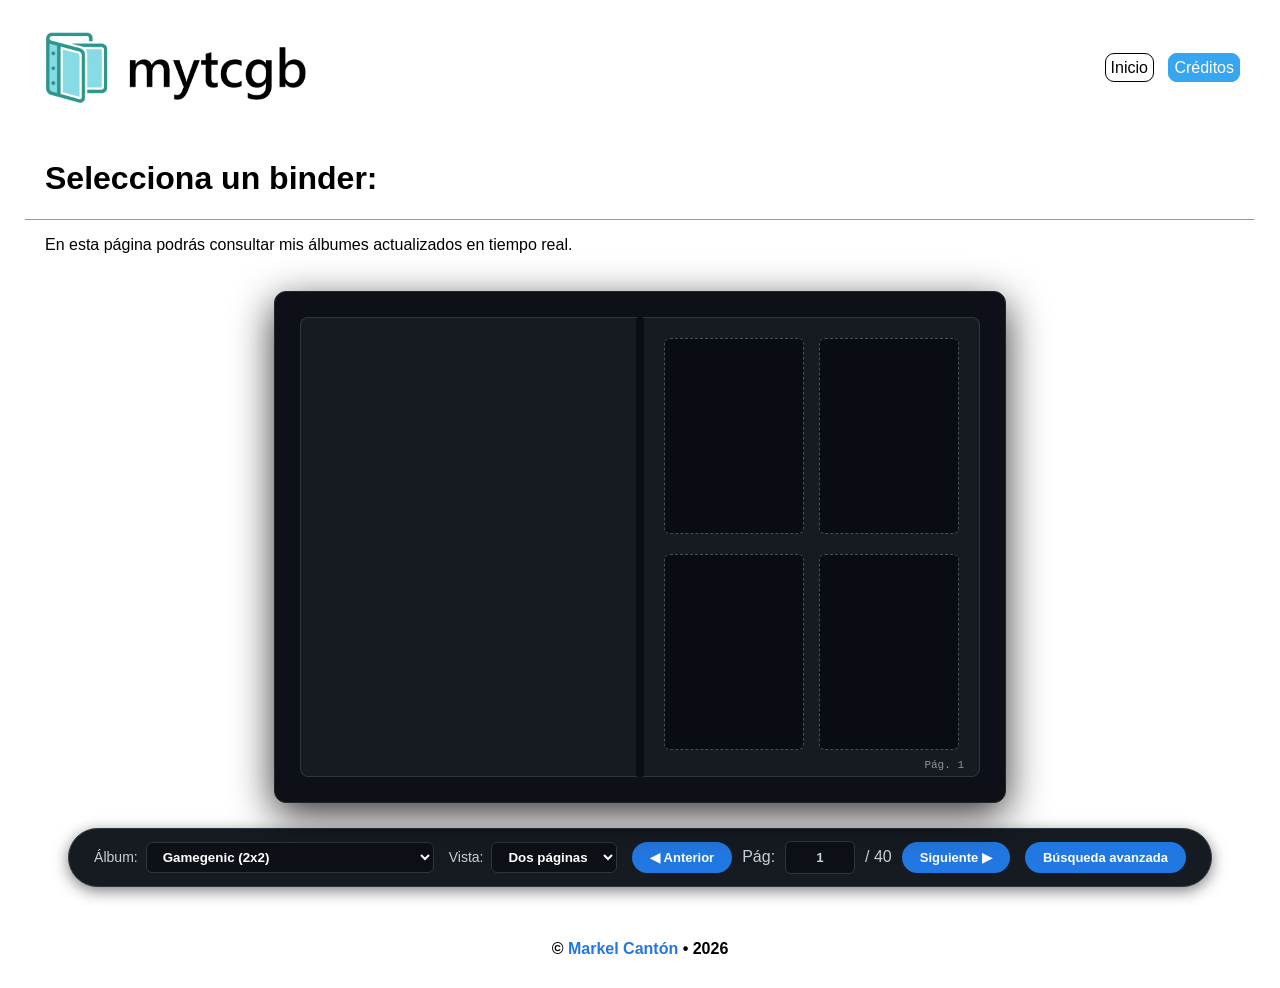
==== index.html @ efdfe93f "Updated project version to v2.4 via Git" ====
<!DOCTYPE html>
<html lang="es">
<head>
    <meta charset="UTF-8">
    <meta name="viewport" content="width=device-width, initial-scale=1.0">
    <title>mytcgb</title>
    <link rel="icon" type="image/png" href="img/logo/icon.png">
    <link rel="stylesheet" href="css/style.css">
    <link rel="stylesheet" href="css/binders.css">
    <link rel="stylesheet" href="css/wishlist.css">
</head>
<body>
    <header>
        <img src="img/logo/exp.png" alt="Logotipo de myptcgb">
        <nav class="nav-buttons">
            <a href="" class="active">Inicio</a>
            <a href="about">Créditos</a>
        </nav>
    </header>
    <main>
        <h1>Selecciona un binder:</h1>
        <hr size="1">
        <p>
            En esta página podrás consultar mis álbumes actualizados en tiempo real.
        </p>
        <div id="binders-container">
            <div id="binder-book" class="binder-book"></div>

            <div class="binder-controls">
                <div class="album-select-container">
                    <span>Álbum:</span>
                    <select id="album-select">
                        <option value="json/gamegenic2x2.json" data-grid="2x2" data-id="gamegenic">Gamegenic (2x2)</option>
                        <option value="json/ultrapro-megagengar-2x2.json" data-grid="2x2" data-id="megagengar">UltraPRO Mega-Gengar (2x2 + Jumbo)</option>
                        <option value="json/ultrapro-tinkaton-3x3.json" data-grid="3x3" data-id="tinkaton">UltraPRO Tinkaton (3x3)</option>
                        <option value="json/holo3x3.json" data-grid="3x3" data-id="holo">Álbum Holo (3x3)</option>
                        <option value="json/ultrapro-megportf-1x1.json" data-grid="2x2" data-id="portfmeg">Portfolio Megaevolución (1x1)</option>
                        <option value="json/escanirr.json" data-grid="3x3" data-id="escanirr" hidden>Escanirr (3x3)</option>
                        <option value="json/wishlist.json" data-grid="3x3" data-id="wishlist">Wishlist</option>
                    </select>
                </div>

                <div class="view-mode-container" id="view-mode-container">
                    <span>Vista:</span>
                    <select id="view-mode-select">
                        <option value="double" selected>Dos páginas</option>
                        <option value="single">Una página</option>
                    </select>
                </div>

                <div class="nav-buttons-container">
                    <button id="prev-btn" class="nav-btn">◀ Anterior</button>
                    <div class="page-select-container">
                        <span>Pág:</span>
                        <input type="text" id="page-input" autocomplete="off" value="1">
                        <span id="total-pages-label">/ 1</span>
                    </div>
                    <button id="next-btn" class="nav-btn">Siguiente ▶</button>
                </div>

                <button id="open-search-modal-btn" class="nav-btn">Búsqueda avanzada</button>
            </div>
        </div>
    </main>
    <footer>
        <b>&copy; <a target="_blank" href="https://github.com/markelcanton/" title="https://github.com/markelcanton/">Markel Cantón</a> &#8226; 2026</b>
    </footer>

    <div id="card-modal" class="modal-overlay" style="display: none;">
        <div class="modal-content">
            <span class="close-btn">&times;</span>
            <div id="modal-body" class="modal-grid"></div>
        </div>
    </div>

    <div id="search-modal" class="modal-overlay" style="display: none;">
        <div class="editor-modal-content">
            <div class="editor-modal-header">
                <h2>Búsqueda avanzada:</h2>
                <span id="close-search-modal" class="close-btn-editor">&times;</span>
            </div>
            
            <div class="editor-modal-body">
                <div class="editor-section">
                    <div class="form-group">
                        <label>Nombre de carta / Pokémon:</label>
                        <input type="text" id="search-query" class="editor-input" autocomplete="off" placeholder="Riolu">
                    </div>
                </div>

                <div class="editor-section">
                    <div class="form-row">
                        <div class="form-group">
                            <label>Expansión:</label>
                            <select id="filter-expansion-select" class="editor-input">
                                <option value="" disabled selected>Añadir expansión...</option>
                            </select>
                            <div id="expansion-tags" class="tags-container"></div>
                        </div>
                        <div class="form-group">
                            <label>Código de carta:</label>
                            <input type="text" id="filter-code" class="editor-input" autocomplete="off" placeholder="MEG001">
                        </div>
                    </div>

                    <div class="checkbox-row">
                        <label class="editor-checkbox"><input type="checkbox" id="filter-notrade"> No Trade</label>
                        <label class="editor-checkbox"><input type="checkbox" id="filter-reserved"> Reservada</label>
                        <label class="editor-checkbox"><input type="checkbox" id="filter-sold"> Vendida</label>
                        <label class="editor-checkbox"><input type="checkbox" id="filter-traded"> Traded</label>
                        <label class="editor-checkbox"><input type="checkbox" id="filter-unavailable"> No Disponible</label>
                    </div>
                </div>

                <div class="editor-section-title">Tipo de carta:</div>
                <div class="editor-section">
                    <div class="form-row">
                        <div class="form-group">
                            <label>Idioma:</label>
                            <select id="filter-language-select" class="editor-input">
                                <option value="" disabled selected>Añadir idioma...</option>
                            </select>
                            <div id="language-tags" class="tags-container"></div>
                        </div>
                        <div class="form-group">
                            <label>Regulación:</label>
                            <input type="text" id="filter-format" class="editor-input" placeholder="H, I, J...">
                        </div>
                    </div>

                    <div class="form-row">
                        <div class="form-group">
                            <label>Estado:</label>
                            <select id="filter-condition-select" class="editor-input">
                                <option value="" disabled selected>Añadir estado...</option>
                            </select>
                            <div id="condition-tags" class="tags-container"></div>
                        </div>
                        <div class="form-group">
                            <label>Precio máximo (€):</label>
                            <input type="number" id="filter-price" step="0.01" autocomplete="off" class="editor-input" placeholder="0,02€">
                        </div>
                        <div class="form-group">
                            <label>Stock mínimo:</label>
                            <input type="number" id="filter-stock" min="1" autocomplete="off" class="editor-input" placeholder="1">
                        </div>
                    </div>

                    <div class="form-group">
                        <label>Tipo y rareza:</label>
                        <div class="checkbox-grid">
                            <label class="editor-checkbox"><input type="checkbox" class="filter-type" value="Common"> Common</label>
                            <label class="editor-checkbox"><input type="checkbox" class="filter-type" value="Uncommon"> Uncommon</label>
                            <label class="editor-checkbox"><input type="checkbox" class="filter-type" value="Rare"> Rare</label>
                            <label class="editor-checkbox"><input type="checkbox" class="filter-type" value="Double Rare"> Double Rare</label>
                            <label class="editor-checkbox"><input type="checkbox" class="filter-type" value="Ultra Rare"> Ultra Rare</label>
                            <label class="editor-checkbox"><input type="checkbox" class="filter-type" value="IR"> IR</label>
                            <label class="editor-checkbox"><input type="checkbox" class="filter-type" value="SIR"> SIR</label>
                            <label class="editor-checkbox"><input type="checkbox" class="filter-type" value="Hyper Mega Rare"> Hyper Mega Rare</label>
                            <label class="editor-checkbox"><input type="checkbox" class="filter-type" value="Promo"> Promo</label>
                            <label class="editor-checkbox"><input type="checkbox" class="filter-type" value="ACE SPEC"> ACE SPEC</label>
                        </div>
                        <div class="checkbox-grid inline-line" style="margin-top: 8px;">
                            <label class="editor-checkbox"><input type="checkbox" class="filter-type" value="Foil"> Foil</label>
                            <label class="editor-checkbox"><input type="checkbox" class="filter-type" value="Play! Stamp"> Play! Stamp</label>
                        </div>
                    </div>
                </div>
            </div>

            <div class="editor-modal-footer">
                <button id="reset-filters-btn" class="btn-editor-danger">Restablecer filtros</button>
                <button id="apply-filters-btn" class="btn-editor-primary">Buscar</button>
            </div>
        </div>
    </div>

    <div id="results-modal" class="modal-overlay" style="display: none;">
        <div class="editor-modal-content">
            <div class="editor-modal-header">
                <h2>Resultados de la búsqueda:</h2>
                <span id="close-results-modal" class="close-btn-editor">&times;</span>
            </div>
            <div class="editor-modal-body">
                <div id="search-results-grid" class="search-results-grid"></div>
            </div>
            <div class="editor-modal-footer">
                <button id="back-to-search-btn" class="btn-editor-primary">Volver a buscar</button>
            </div>
        </div>
    </div>
</body>
<script src="js/loadfade.js"></script>
<script src="js/binders.js"></script>
</html>
---- css/style.css ----
html {
    background-image: url('https://static0.srcdn.com/wordpress/wp-content/uploads/2025/07/pokemon-riolu-smiles.jpg');
    background-size: cover;
    background-position: center;
    background-repeat: no-repeat;
    background-attachment: fixed;
    padding: 0;
}

body {
    font-family: Arial, Helvetica, sans-serif;
    display: grid;
    grid-template-rows: auto 1fr auto;
    min-height: calc(100vh - 40px);
    margin: 0;
    gap: 18px;
    box-sizing: border-box;
    padding: 20px;
}

header {
    background-color: white;
    padding: 0;
    padding-left: 10px;
    padding-right: 10px;
    display: flex;
    align-items: center;
    border-radius: 15px;
}

header > img {
    width: 300px;
}

header > nav.nav-buttons {
    margin-left: auto;
}

nav.nav-buttons a {
    margin-right: 10px;
    padding: 5px 12px;
}

nav.nav-buttons a:not(:last-child) {
    margin-right: 10px;
}

header > nav.nav-buttons > a {
    padding: 5px;
    background-color: #37a5f0;
    text-decoration: none;
    color: white;
    border-radius: 9px;

    border-style: solid;
    border-width: 1px;
    border-color: #37a5f0;
    transition: 0.25s;
}

header > nav.nav-buttons > a.active {
    background-color: white;
    color: black;

    border-style: solid;
    border-width: 1px;
    border-color: black;
}

header > nav.nav-buttons > a:hover {
    background-color: black;
    color: white;

    border-style: solid;
    border-width: 1px;
    border-color: black;
    transition: 0.15s ease-in-out;
}

main {
    flex-wrap: wrap;
    flex: 1;
    background-color: rgb(255, 255, 255, 0.75);
    padding: 5px;
    border-radius: 15px;
}

main > * {
    padding-left: 20px;
    padding-right: 20px;
}

footer {
    background-color: white;
    padding: 10px;
    padding-left: 10px;
    padding-right: 10px;
    display: flex;
    flex-direction: column;
    align-items: center;
    border-radius: 15px;
}

main a {
    color: #2278e2;
    text-decoration: none;
    transition: 0.15s ease-in-out;
}

footer a {
    color: #2278e2;
    text-decoration: none;
    transition: 0.15s ease-in-out;
}

footer a:hover {
    color: #1661bc;
    transition: 0.15s ease-in-out;
}

main a:hover {
    color: #1661bc;
    transition: 0.15s ease-in-out;
}

main li {
    margin-bottom: 3px;
}

main p {
    margin-bottom: 17px;
}

@keyframes fadeIn {
    from {
        opacity: 0;
        transform: translateY(10px);
    }
    to {
        opacity: 1;
        transform: translateY(0);
    }
}

body {
    opacity: 0;
}

body.loaded {
    opacity: 1;
    transition: opacity 0.2s ease-out;
    animation: fadeIn 0.2s ease-out forwards;
}

header { animation-delay: 0.1s; }
main { animation-delay: 0.3s; }
footer { animation-delay: 0.5s; }

html, body {
    overflow-x: hidden;
}

@media (max-width: 768px) {
    body {
        padding: 10px;
    }

    header {
        flex-direction: column;
        padding: 15px;
        text-align: center;
    }

    header > img {
        width: 70%;
        padding-top: 10px;
        padding-bottom: 15px;
    }

    header > nav.nav-buttons {
        margin-left: 0;
        display: flex;
        gap: 5px;
    }

    main > * {
        padding-left: 10px;
        padding-right: 10px;
    }
}
---- css/binders.css ----
* {
    box-sizing: border-box;
}

#binders-container {
    display: flex;
    flex-direction: column;
    align-items: center;
    justify-content: center;
    padding: 20px;
    box-sizing: border-box;
}

.binder-book {
    display: flex;
    justify-content: center;
    background: #0d1117;
    padding: 25px;
    border-radius: 12px;
    box-shadow: 0 12px 40px rgba(0, 0, 0, 0.8);
    border: 1px solid #21262d;
    max-width: 100%;
    margin-bottom: 25px;
    min-height: 512px;

    perspective: 1500px;
    position: relative;
}

.page-side {
    background: #161b22;
    width: 340px;
    height: 460px;
    padding: 20px;
    box-sizing: border-box;
    position: relative;
    border: 1px solid #30363d;

    backface-visibility: hidden;
    transform-style: preserve-3d;
    transition: transform 0.38s cubic-bezier(0.4, 0.0, 0.2, 1),
        opacity 0.38s cubic-bezier(0.4, 0.0, 0.2, 1);
    opacity: 1;
}

.left-side {
    border-radius: 8px 0 0 8px;
    border-right: 4px solid #090d13;

    transform-origin: right center;
}

.right-side {
    border-radius: 0 8px 8px 0;
    border-left: 4px solid #090d13;

    transform-origin: left center;
}

.page-side:not(.left-side):not(.right-side) {
    transform-origin: left center;
}

.cards-grid-2x2 {
    display: grid;
    grid-template-columns: repeat(2, 1fr);
    grid-template-rows: repeat(2, 1fr);
    gap: 15px;
    height: 100%;
    width: 100%;
}

.card-item {
    background: #0d1117;
    border: 1px dashed #484f58;
    border-radius: 6px;
    overflow: hidden;
    aspect-ratio: 2.5 / 3.5;
    position: relative;
    display: flex;
    align-items: center;
    justify-content: center;
    transition: transform 0.2s, border-color 0.2s, box-shadow 0.2s;
}

.card-item img {
    width: 100%;
    height: 100%;
    object-fit: contain;
    cursor: pointer;
    display: block;
}

.card-item:not(.slot-vacio):hover {
    transform: scale(1.04);
    border-color: #2278e2;
    box-shadow: 0 4px 12px rgba(34, 120, 226, 0.2);
}

.card-item.slot-vacio {
    cursor: default;
    pointer-events: none;
}

.empty-slot {
    width: 100%;
    height: 100%;
    background-color: #090d13;
}

.page-number-indicator {
    position: absolute;
    bottom: 5px;
    color: #8b949e;
    font-size: 11px;
    font-family: monospace;
    left: 50%;
    transform: translateX(-50%);
}

.left-side .page-number-indicator {
    left: 15px;
    transform: none;
}

.right-side .page-number-indicator {
    right: 15px;
    left: auto;
    transform: none;
}

.binder-controls {
    display: flex;
    flex-wrap: wrap;
    justify-content: center;
    align-items: center;
    gap: 15px;
    background: #161b22;
    padding: 12px 25px;
    border-radius: 30px;
    border: 1px solid #30363d;
    max-width: 100%;
    box-shadow: 0 4px 15px rgba(0, 0, 0, 0.5);
}

.view-mode-container,
.album-select-container {
    color: #c9d1d9;
    font-size: 14px;
    display: flex;
    align-items: center;
    gap: 8px;
}

.view-mode-container select,
.album-select-container select {
    background: #0d1117;
    color: white;
    border: 1px solid #30363d;
    padding: 6px 12px;
    border-radius: 6px;
    cursor: pointer;
    font-weight: bold;
}

.nav-buttons-container {
    display: flex;
    gap: 10px;
    align-items: center;
    justify-content: center;
}

.nav-btn {
    background: #2278e2;
    color: white;
    border: none;
    padding: 8px 18px;
    border-radius: 20px;
    cursor: pointer;
    font-weight: bold;
    font-size: 13px;
    transition: background 0.15s, transform 0.1s;
}

.nav-btn:hover {
    background: #1661bc;
}

.nav-btn:active {
    transform: scale(0.97);
}

.page-select-container {
    color: #c9d1d9;
    font-size: 16px;
    display: flex;
    align-items: center;
    gap: 10px;
}

.page-select-container input {
    background: #0d1117;
    color: #c9d1d9;
    border: 1px solid #30363d;
    padding: 8px 12px;
    border-radius: 6px;
    min-width: 50px;
    max-width: 70px;
    text-align: center;
    font-weight: bold;
}

.modal-overlay {
    position: fixed;
    top: 0;
    left: 0;
    width: 100%;
    height: 100%;
    background: rgba(0, 0, 0, 0.75);
    display: flex;
    justify-content: center;
    align-items: center;
    z-index: 2000;
}

.modal-content {
    background: #161b22;
    border: 1px solid #30363d;
    color: #c9d1d9;
    padding: 25px;
    border-radius: 12px;
    width: 90%;
    max-width: 750px;
    position: relative;
    max-height: 90vh;
    display: flex;
    flex-direction: column;
    overflow: hidden;
}

.modal-grid {
    display: grid;
    grid-template-columns: 1fr 1.3fr;
    gap: 25px;
    align-items: center;
    overflow-y: auto;
    min-height: 0;
    padding-right: 5px;
}

.close-btn {
    position: absolute;
    top: 10px;
    right: 15px;
    font-size: 26px;
    cursor: pointer;
    color: #8b949e;
}

.close-btn:hover {
    color: white;
}

.info-grid {
    display: grid;
    grid-template-columns: 1fr;
    gap: 8px;
}

.info-grid p {
    margin: 0;
    padding-bottom: 4px;
    border-bottom: 1px solid #21262d;
    font-size: 14px;
}

.price-tag {
    color: #58a6ff;
    font-weight: bold;
}

.cards-grid-3x3 {
    display: grid;
    grid-template-columns: repeat(3, 1fr);
    grid-template-rows: repeat(3, 1fr);
    gap: 10px;
    margin-top: 15px;
    height: calc(100% - 35px);
    box-sizing: border-box;
}

.cards-grid-3x3 .card-item img {
    width: 100%;
    height: 100%;
    object-fit: contain;
}

.cards-grid-jumbo {
    display: block;
    width: 100%;
    height: calc(100% - 35px);
    margin-top: 15px;
    box-sizing: border-box;
}

.card-item.jumbo-item {
    width: 100%;
    height: 100%;
    display: flex;
    align-items: center;
    justify-content: center;
}

.card-item.jumbo-item img {
    width: auto;
    height: 100%;
    max-width: 100%;
    object-fit: contain;
    border-radius: 12px;
    box-shadow: 0 4px 12px rgba(0, 0, 0, 0.5);
}

.right-side.cover-page {
    border-radius: 0 8px 8px 0;
    border-left: none;
    display: flex;
    align-items: center;
    justify-content: center;
    background: #0b0e14 !important;
}

.modal-info {
    min-width: 0;
    width: 100%;
}

.no-trade-badge {
    position: absolute;
    top: 6px;
    right: 6px;
    background-color: rgba(220, 20, 60, 0.95);
    color: white;
    font-size: 10px;
    font-family: Arial, sans-serif;
    font-weight: bold;
    padding: 4px 6px;
    border-radius: 4px;
    z-index: 10;
    pointer-events: none;
    box-shadow: 0 2px 4px rgba(0, 0, 0, 0.6);
    letter-spacing: 0.5px;
}

.btn-disponibles {
    margin-top: 15px;
    padding: 10px 15px;
    background-color: #2ea043;
    color: white;
    border: 1px solid rgba(240, 246, 252, 0.1);
    border-radius: 6px;
    font-weight: bold;
    cursor: pointer;
    width: 100%;
    transition: background-color 0.2s;
}

.btn-disponibles:hover {
    background-color: #2c974b;
}

.btn-disponibles.btn-active {
    background-color: #21262d;
    border-color: #30363d;
}

.available-list {
    margin-top: 15px;
    background: #0d1117;
    border: 1px solid #30363d;
    border-radius: 6px;
    padding: 10px;
}

.table-responsive {
    overflow-x: auto;
    width: 100%;
    -webkit-overflow-scrolling: touch;
}

.available-table {
    width: 100%;
    border-collapse: collapse;
    font-size: 13px;
    color: #c9d1d9;
    text-align: left;
}

.available-table th {
    background-color: #161b22;
    color: #8b949e;
    padding: 8px;
    border-bottom: 1px solid #30363d;
    font-weight: 600;
}

.available-table td {
    padding: 8px;
    border-bottom: 1px solid #21262d;
    vertical-align: middle;
}

.available-table tbody tr:last-child td {
    border-bottom: none;
}

.available-table tbody tr:hover {
    background-color: rgba(110, 118, 129, 0.1);
}

.cm-table-btn {
    display: inline-block;
    padding: 3px 8px;
    background-color: #007bff;
    color: white !important;
    text-decoration: none;
    border-radius: 4px;
    font-size: 11px;
    font-weight: bold;
    transition: background-color 0.2s;
}

.cm-table-btn:hover {
    background-color: #0056b3;
}

.reserved-badge {
    position: absolute;
    top: 6px;
    left: 6px;
    background-color: rgba(243, 156, 18, 0.95);
    color: white;
    font-size: 10px;
    font-family: Arial, sans-serif;
    font-weight: bold;
    padding: 4px 6px;
    border-radius: 4px;
    z-index: 10;
    pointer-events: none;
    box-shadow: 0 2px 4px rgba(0, 0, 0, 0.6);
    letter-spacing: 0.5px;
}

.right-side.flip-to-left {
    transform: rotateY(-120deg);
    opacity: 0;
    z-index: 10;
}

.left-side.flip-to-right {
    transform: rotateY(120deg);
    opacity: 0;
    z-index: 10;
}

.page-side.flip-single-next {
    transform: rotateY(-90deg);
    opacity: 0;
    z-index: 10;
}

.page-side.flip-single-prev {
    transform: rotateY(90deg);
    opacity: 0;
    z-index: 10;
}

.page-side.fade-in-start {
    opacity: 0 !important;
    transform: scale(0.98);
    transition: none !important;
}

.nav-btn:disabled,
#page-input:disabled {
    cursor: not-allowed !important;
    opacity: 0.6;
}

.disabled-controls,
.disabled-controls * {
    cursor: not-allowed !important;
}

#modal-backdrop {
    position: fixed;
    top: 0;
    left: 0;
    width: 100%;
    height: 100%;
    background: rgba(0, 0, 0, 0.75);
    z-index: 1999;
    opacity: 0;
    visibility: hidden;
    transition: opacity 0.25s ease, visibility 0.25s ease;
}

#modal-backdrop.active {
    opacity: 1;
    visibility: visible;
}

.modal-overlay {
    opacity: 0;
    visibility: hidden;
    transition: opacity 0.2s ease, visibility 0.2s ease;
    pointer-events: none;
}

.modal-overlay.active {
    opacity: 1;
    visibility: visible;
    pointer-events: auto;
}

.modal-overlay .modal-content,
.modal-overlay .editor-modal-content {
    transform: translateY(-15px) scale(0.95);
    transition: transform 0.2s cubic-bezier(0.4, 0, 0.2, 1);
}

.modal-overlay.active .modal-content,
.modal-overlay.active .editor-modal-content {
    transform: translateY(0) scale(1);
}

.editor-modal-content {
    background: #151a21;
    border: 1px solid #282e38;
    border-radius: 12px;
    width: 95%;
    max-width: 680px;
    max-height: 90vh;
    display: flex;
    flex-direction: column;
    color: #e6edf3;
    box-shadow: 0 10px 30px rgba(0, 0, 0, 0.8);
}

.editor-modal-header {
    padding: 16px 20px;
    display: flex;
    justify-content: space-between;
    align-items: center;
    border-bottom: 1px solid #21262d;
    position: relative;
}

.editor-modal-header h2 {
    margin: 0;
    font-size: 18px;
    color: #fff;
}

.editor-modal-body {
    padding: 20px;
    overflow-y: auto;
    display: flex;
    flex-direction: column;
    gap: 15px;
}

.editor-section-title {
    font-weight: bold;
    font-size: 14px;
    color: #fff;
}

.editor-section {
    background: #0d1117;
    border: 1px solid #21262d;
    border-radius: 8px;
    padding: 12px;
    display: flex;
    flex-direction: column;
    gap: 12px;
}

.form-row {
    display: flex;
    gap: 10px;
    flex-wrap: wrap;
}

.form-group {
    display: flex;
    flex-direction: column;
    gap: 5px;
    flex: 1;
    min-width: 130px;
}

.form-group label {
    font-size: 12px;
    color: #8b949e;
}

.editor-input {
    background: #161b22;
    border: 1px solid #30363d;
    border-radius: 6px;
    color: #fff;
    padding: 8px 10px;
    font-size: 13px;
    outline: none;
}

.editor-input:focus {
    border-color: #388bfd;
}

.checkbox-row {
    display: flex;
    flex-wrap: wrap;
    gap: 12px 16px;
}

.editor-checkbox {
    font-size: 13px;
    color: #fff;
    display: flex;
    align-items: center;
    gap: 6px;
    cursor: pointer;
    white-space: nowrap;
}

.checkbox-grid {
    display: flex;
    flex-wrap: wrap;
    gap: 10px;
}

.tags-container {
    display: flex;
    flex-wrap: wrap;
    gap: 6px;
    margin-top: 4px;
}

.filter-tag {
    background: #21262d;
    border: 1px solid #30363d;
    color: #58a6ff;
    padding: 2px 8px;
    border-radius: 12px;
    font-size: 11px;
    display: flex;
    align-items: center;
    gap: 6px;
}

.filter-tag .remove-tag {
    cursor: pointer;
    color: #8b949e;
    font-weight: bold;
}

.filter-tag .remove-tag:hover {
    color: #f85149;
}

.editor-modal-footer {
    padding: 15px 20px;
    border-top: 1px solid #21262d;
    display: flex;
    gap: 10px;
    justify-content: flex-end;
}

.btn-editor-primary {
    background: #1f6feb;
    color: #fff;
    border: none;
    padding: 8px 18px;
    border-radius: 6px;
    font-weight: bold;
    cursor: pointer;
}

.btn-editor-primary:hover {
    background: #388bfd;
}

.btn-editor-danger {
    background: #da3633;
    color: #fff;
    border: none;
    padding: 8px 18px;
    border-radius: 6px;
    font-weight: bold;
    cursor: pointer;
}

.btn-editor-danger:hover {
    background: #f85149;
}

.close-btn-editor {
    font-size: 22px;
    cursor: pointer;
    color: #8b949e;
    line-height: 1;
}

.close-btn-editor:hover {
    color: #fff;
}

.search-results-grid {
    display: grid;
    grid-template-columns: repeat(auto-fill, minmax(110px, 1fr));
    gap: 12px;
}

.search-result-card {
    background: #0d1117;
    border: 1px solid #30363d;
    border-radius: 6px;
    padding: 5px;
    cursor: pointer;
    text-align: center;
    position: relative;
    transition: transform 0.2s, border-color 0.2s;
    animation: fadeInResult 0.3s ease-in-out;
}

.search-result-card:hover {
    transform: scale(1.04);
    border-color: #388bfd;
}

.search-result-card img {
    width: 100%;
    aspect-ratio: 2.5 / 3.5;
    object-fit: contain;
    border-radius: 4px;
    display: block;
}

.search-result-card .card-pos {
    font-size: 10px;
    color: #8b949e;
    margin-top: 4px;
}

@keyframes fadeInResult {
    from {
        opacity: 0;
        transform: translateY(8px);
    }

    to {
        opacity: 1;
        transform: translateY(0);
    }
}

.badge-stack {
    position: absolute;
    top: 6px;
    left: 6px;
    display: flex;
    flex-direction: column;
    gap: 4px;
    align-items: flex-start;
    z-index: 10;
    pointer-events: none;
}

.card-badge {
    color: white;
    font-size: 10px;
    font-family: Arial, sans-serif;
    font-weight: bold;
    padding: 4px 6px;
    border-radius: 4px;
    box-shadow: 0 2px 4px rgba(0, 0, 0, 0.6);
    letter-spacing: 0.5px;
    text-transform: uppercase;
    line-height: 1;
    display: inline-block;
}

.badge-notrade {
    background-color: rgba(220, 20, 60, 0.95);
}

.badge-reserved {
    background-color: rgba(18, 115, 243, 0.95);
}

.badge-sold {
    background-color: rgba(46, 57, 160, 0.95);
}

.badge-traded {
    background-color: rgba(46, 160, 52, 0.95);
}

.badge-unavailable {
    background-color: rgba(137, 87, 229, 0.95);
}

.badge-conseguida {
    background-color: rgba(228, 240, 65, 0.95);
}

.card-status-dot {
    position: absolute;
    top: 10px;
    right: 10px;
    width: 30px;
    height: 30px;
    border-radius: 100%;
    z-index: 10;
    pointer-events: none;
    box-shadow: 0 2px 4px rgba(0, 0, 0, 0.6);
    border: 1px solid rgba(255, 255, 255, 0.3);
}

@media (max-width: 768px) {
    .binder-book,
    .page-side {
        perspective: none !important;
        transform-style: flat !important;
        transform: none !important;
        -webkit-font-smoothing: antialiased;
        image-rendering: -webkit-optimize-contrast;
    }

    #binders-container {
        padding: 10px;
        width: 100%;
        margin: 0 auto;
    }

    .binder-book {
        padding: 0;
        background: transparent;
        border: none;
        box-shadow: none;
        width: 100%;
        max-width: 340px;
        margin: 0 auto 20px auto;
        min-height: auto;
    }

    .page-side {
        width: 100%;
        height: auto;
        min-height: 400px;
        border-radius: 8px !important;
        border: 1px solid #30363d !important;
        margin: 0 auto;
    }

    #view-mode-container {
        display: none;
    }

    .binder-controls {
        flex-direction: column;
        width: 100%;
        max-width: 340px;
        padding: 15px;
        border-radius: 12px;
        gap: 12px;
        margin: 0 auto;
    }

    .album-select-container {
        width: 100%;
        justify-content: space-between;
        box-sizing: border-box;
    }

    .album-select-container select {
        flex: 1;
        min-width: 0;
        max-width: 100%;
        text-overflow: ellipsis;
    }

    .modal-grid {
        grid-template-columns: 1fr;
        gap: 15px;
    }

    .nav-buttons-container {
        display: grid;
        grid-template-columns: 1fr 1fr;
        grid-template-areas:
            "pager pager"
            "prev next";
        gap: 10px;
        width: 100%;
    }

    .nav-btn {
        padding: 8px 12px;
        font-size: 12px;
        flex-grow: 1;
    }

    .page-select-container {
        grid-area: pager;
        justify-content: center;
        margin-bottom: 4px;
    }

    #prev-btn {
        grid-area: prev;
        width: 100%;
        padding: 10px;
        font-size: 13px;
        text-align: center;
    }

    #next-btn {
        grid-area: next;
        width: 100%;
        padding: 10px;
        font-size: 13px;
        text-align: center;
    }

    .modal-img img {
        max-height: 45vh;
        width: auto !important;
        margin: 0 auto;
        display: block;
    }

    #binder-book {
        min-height: 420px;
        scroll-margin: 0;
    }

    .checkbox-row {
        gap: 10px 14px;
    }
}
---- css/wishlist.css ----
.wishlist-specs .card-subtitle {
    color: #8b949e;
    margin-top: 5px;
    margin-bottom: 20px;
    padding-bottom: 15px;
    border-bottom: 1px solid #30363d;
    font-size: 14px;
}

.wishlist-specs .specs-details {
    background-color: #0d1117;
    padding: 15px 20px;
    border-radius: 8px;
    border: 1px solid #30363d;
    margin-bottom: 25px;
    box-shadow: inset 0 2px 4px rgba(0,0,0,0.2);
}

.wishlist-specs h3 {
    color: #c9d1d9;
    font-size: 15px;
    margin-top: 0;
    margin-bottom: 12px;
    padding-bottom: 8px;
    border-bottom: 1px solid #21262d;
}

.wishlist-specs ul {
    list-style-type: none;
    padding-left: 0;
    margin: 0;
}

.wishlist-specs ul li {
    color: #c9d1d9;
    font-size: 14px;
    margin-bottom: 10px;
    line-height: 1.5;
}

.wishlist-specs ul li:last-child {
    margin-bottom: 0;
}

.wishlist-specs ul li strong {
    color: #8b949e;
}

.cardmarket-btn {
    display: block;
    width: 100%;
    padding: 12px 15px;
    background-color: #1f6feb;
    color: #ffffff !important;
    text-align: center;
    text-decoration: none;
    border-radius: 6px;
    font-weight: bold;
    font-size: 14px;
    border: 1px solid rgba(240, 246, 252, 0.1);
    transition: background-color 0.2s, box-shadow 0.2s;
}

.cardmarket-btn:hover {
    background-color: #388bfd;
    box-shadow: 0 4px 12px rgba(56, 139, 253, 0.4);
}
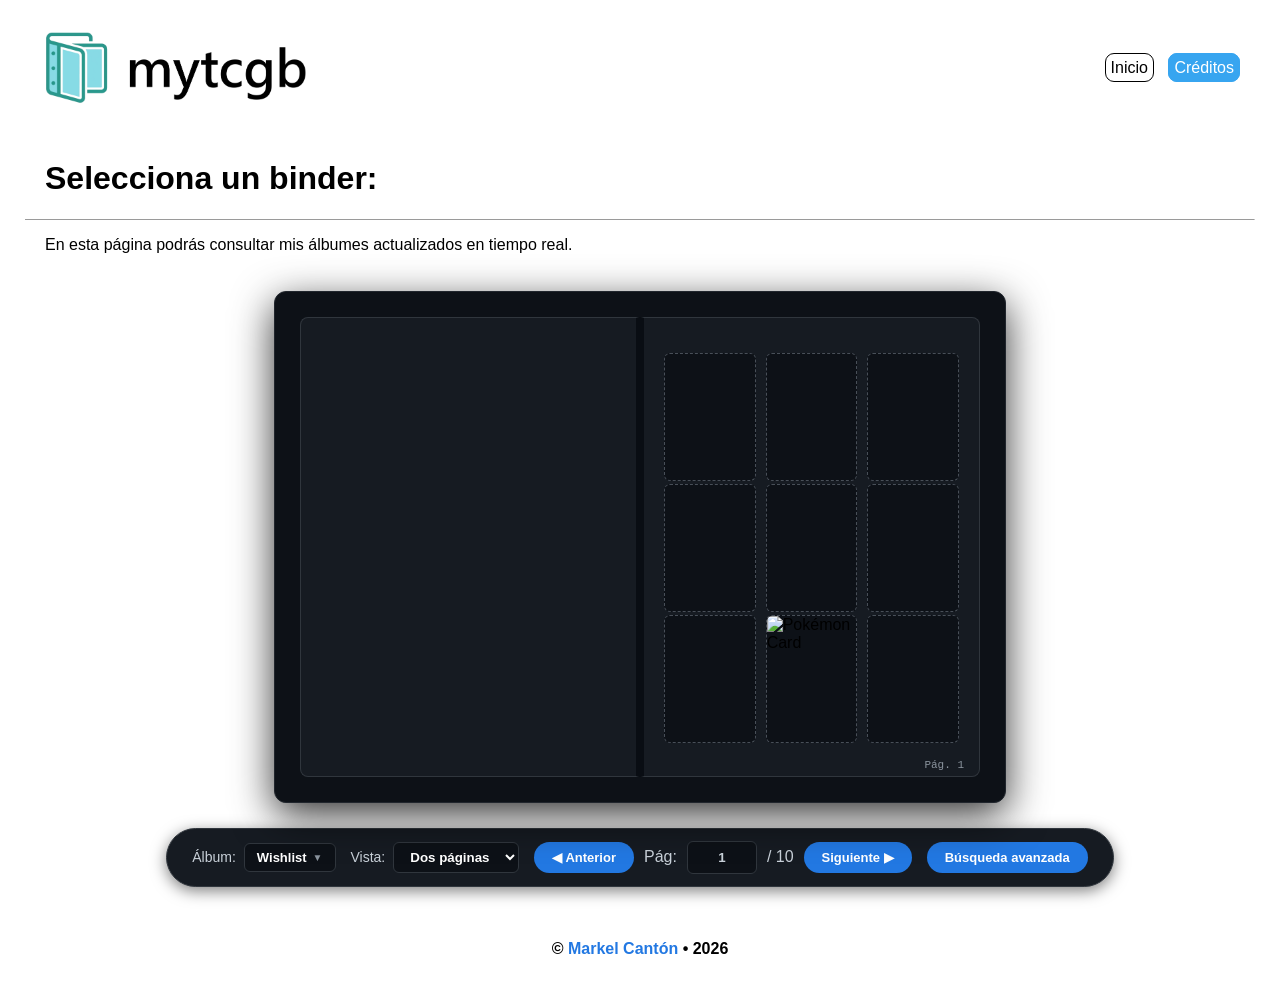
==== commit 6e692b73: "Updated project to v2.6 * feat: Added new modals for 'Albums', 'Language', 'Condition' and 'Type and" ====
--- a/index.html
+++ b/index.html
@@ -29,7 +29,14 @@
             <div class="binder-controls">
                 <div class="album-select-container">
                     <span>Álbum:</span>
-                    <select id="album-select">
+                    <!-- Botón visible para abrir el modal selector de álbum -->
+                    <button type="button" id="open-album-modal-btn" class="editor-input" style="cursor: pointer; font-weight: bold; background: #0d1117; color: white; border: 1px solid #30363d; border-radius: 6px; padding: 6px 12px; display: flex; align-items: center; gap: 6px;">
+                        <span id="album-selected-name">Gamegenic (2x2)</span>
+                        <span style="font-size: 10px; color: #8b949e;">▼</span>
+                    </button>
+
+                    <!-- Select oculto mantenido para compatibilidad interna -->
+                    <select id="album-select" style="display: none;">
                         <option value="json/gamegenic2x2.json" data-grid="2x2" data-id="gamegenic">Gamegenic (2x2)</option>
                         <option value="json/ultrapro-megagengar-2x2.json" data-grid="2x2" data-id="megagengar">UltraPRO Mega-Gengar (2x2 + Jumbo)</option>
                         <option value="json/ultrapro-tinkaton-3x3.json" data-grid="3x3" data-id="tinkaton">UltraPRO Tinkaton (3x3)</option>
@@ -92,9 +99,7 @@
                     <div class="form-row">
                         <div class="form-group">
                             <label>Expansión:</label>
-                            <select id="filter-expansion-select" class="editor-input">
-                                <option value="" disabled selected>Añadir expansión...</option>
-                            </select>
+                            <button type="button" id="open-expansion-modal-btn" class="btn-editor-primary" style="width: 100%;">+ Seleccionar expansiones</button>
                             <div id="expansion-tags" class="tags-container"></div>
                         </div>
                         <div class="form-group">
@@ -117,9 +122,7 @@
                     <div class="form-row">
                         <div class="form-group">
                             <label>Idioma:</label>
-                            <select id="filter-language-select" class="editor-input">
-                                <option value="" disabled selected>Añadir idioma...</option>
-                            </select>
+                            <button type="button" id="open-language-modal-btn" class="btn-editor-primary" style="width: 100%;">+ Seleccionar idiomas</button>
                             <div id="language-tags" class="tags-container"></div>
                         </div>
                         <div class="form-group">
@@ -131,9 +134,7 @@
                     <div class="form-row">
                         <div class="form-group">
                             <label>Estado:</label>
-                            <select id="filter-condition-select" class="editor-input">
-                                <option value="" disabled selected>Añadir estado...</option>
-                            </select>
+                            <button type="button" id="open-condition-modal-btn" class="btn-editor-primary" style="width: 100%;">+ Seleccionar estados</button>
                             <div id="condition-tags" class="tags-container"></div>
                         </div>
                         <div class="form-group">
@@ -148,22 +149,8 @@
 
                     <div class="form-group">
                         <label>Tipo y rareza:</label>
-                        <div class="checkbox-grid">
-                            <label class="editor-checkbox"><input type="checkbox" class="filter-type" value="Common"> Common</label>
-                            <label class="editor-checkbox"><input type="checkbox" class="filter-type" value="Uncommon"> Uncommon</label>
-                            <label class="editor-checkbox"><input type="checkbox" class="filter-type" value="Rare"> Rare</label>
-                            <label class="editor-checkbox"><input type="checkbox" class="filter-type" value="Double Rare"> Double Rare</label>
-                            <label class="editor-checkbox"><input type="checkbox" class="filter-type" value="Ultra Rare"> Ultra Rare</label>
-                            <label class="editor-checkbox"><input type="checkbox" class="filter-type" value="IR"> IR</label>
-                            <label class="editor-checkbox"><input type="checkbox" class="filter-type" value="SIR"> SIR</label>
-                            <label class="editor-checkbox"><input type="checkbox" class="filter-type" value="Hyper Mega Rare"> Hyper Mega Rare</label>
-                            <label class="editor-checkbox"><input type="checkbox" class="filter-type" value="Promo"> Promo</label>
-                            <label class="editor-checkbox"><input type="checkbox" class="filter-type" value="ACE SPEC"> ACE SPEC</label>
-                        </div>
-                        <div class="checkbox-grid inline-line" style="margin-top: 8px;">
-                            <label class="editor-checkbox"><input type="checkbox" class="filter-type" value="Foil"> Foil</label>
-                            <label class="editor-checkbox"><input type="checkbox" class="filter-type" value="Play! Stamp"> Play! Stamp</label>
-                        </div>
+                        <button type="button" id="open-type-modal-btn" class="btn-editor-primary" style="width: 100%;">+ Seleccionar tipo / rareza</button>
+                        <div id="type-tags" class="tags-container"></div>
                     </div>
                 </div>
             </div>
@@ -171,6 +158,31 @@
             <div class="editor-modal-footer">
                 <button id="reset-filters-btn" class="btn-editor-danger">Restablecer filtros</button>
                 <button id="apply-filters-btn" class="btn-editor-primary">Buscar</button>
+            </div>
+        </div>
+    </div>
+
+    <!-- Modal Genérico para Selección (Álbum, Expansión, Idioma, Estado, Tipo/Rareza) -->
+    <div id="generic-selector-modal" class="modal-overlay" style="display: none; z-index: 100000;">
+        <div class="editor-modal-content" style="max-width: 750px; height: 85vh;">
+            <div class="editor-modal-header">
+                <h2 id="generic-modal-title">Seleccionar:</h2>
+                <span id="close-generic-modal" class="close-btn-editor">&times;</span>
+            </div>
+            <div class="editor-modal-body" style="display:flex; flex-direction:column; gap:12px;">
+                <input type="text" id="generic-search-input" class="editor-input" placeholder="Buscar..." autocomplete="off">
+                
+                <div id="set-tabs-container" style="display:flex; gap:8px; flex-wrap:wrap; border-bottom: 1px solid #21262d; padding-bottom: 8px;"></div>
+
+                <div id="series-select-wrapper" style="display:flex; flex-direction:column; gap:4px;">
+                    <label id="series-label-text" style="font-size: 13px; color: #8b949e; font-weight: bold;">Serie:</label>
+                    <select id="series-dropdown-select" class="editor-input" style="cursor: pointer; margin: 0;"></select>
+                </div>
+
+                <div id="generic-grid-container" style="display:grid; grid-template-columns: repeat(auto-fill, minmax(130px, 1fr)); gap:10px; overflow-y:auto; padding-right:4px; flex:1;"></div>
+            </div>
+            <div class="editor-modal-footer">
+                <button type="button" id="confirm-generic-selection" class="btn-editor-primary">Aceptar</button>
             </div>
         </div>
     </div>
@@ -182,6 +194,19 @@
                 <span id="close-results-modal" class="close-btn-editor">&times;</span>
             </div>
             <div class="editor-modal-body">
+                <div class="sort-controls-container" style="display: flex; align-items: center; gap: 10px; margin-bottom: 12px; background: #0d1117; padding: 10px 14px; border-radius: 8px; border: 1px solid #21262d;">
+                    <label for="search-sort-select" style="font-size: 13px; color: #8b949e; font-weight: bold; white-space: nowrap;">Ordenar por:</label>
+                    <select id="search-sort-select" class="editor-input" style="flex: 1; margin: 0; cursor: pointer;">
+                        <option value="page-asc" selected>Página y slot (de menor a mayor)</option>
+                        <option value="page-desc">Página y slot (de mayor a menor)</option>
+                        <option value="price-asc">Precio (de menor a mayor)</option>
+                        <option value="price-desc">Precio (de mayor a menor)</option>
+                        <option value="name-asc">Nombre (A-Z)</option>
+                        <option value="name-desc">Nombre (Z-A)</option>
+                        <option value="exp-desc">Expansión (de más reciente a antigua)</option>
+                        <option value="exp-asc">Expansión (de más antigua a reciente)</option>
+                    </select>
+                </div>
                 <div id="search-results-grid" class="search-results-grid"></div>
             </div>
             <div class="editor-modal-footer">
--- a/css/binders.css
+++ b/css/binders.css
@@ -828,6 +828,27 @@
     border: 1px solid rgba(255, 255, 255, 0.3);
 }
 
+/* Alineación de la altura exacta de botones e inputs en Búsqueda avanzada */
+#open-expansion-modal-btn,
+#open-language-modal-btn,
+#open-condition-modal-btn,
+#open-type-modal-btn {
+    height: 35px;
+    padding: 8px 10px;
+    font-size: 13px;
+    box-sizing: border-box;
+    display: flex;
+    align-items: center;
+    justify-content: center;
+    margin-bottom: 8px;
+}
+
+/* Efecto hover botón Álbum */
+#open-album-modal-btn:hover {
+    border-color: #58a6ff !important;
+    background: #161b22 !important;
+}
+
 @media (max-width: 768px) {
     .binder-book,
     .page-side {
@@ -949,4 +970,15 @@
     .checkbox-row {
         gap: 10px 14px;
     }
+}
+
+/* Estilos para el modal de selección en cuadrícula */
+.expansion-grid-card:hover {
+    border-color: #58a6ff !important;
+    background: #1f242c !important;
+}
+
+.expansion-grid-card.selected {
+    background: rgba(46, 160, 67, 0.15) !important;
+    border-color: #2ea043 !important;
 }
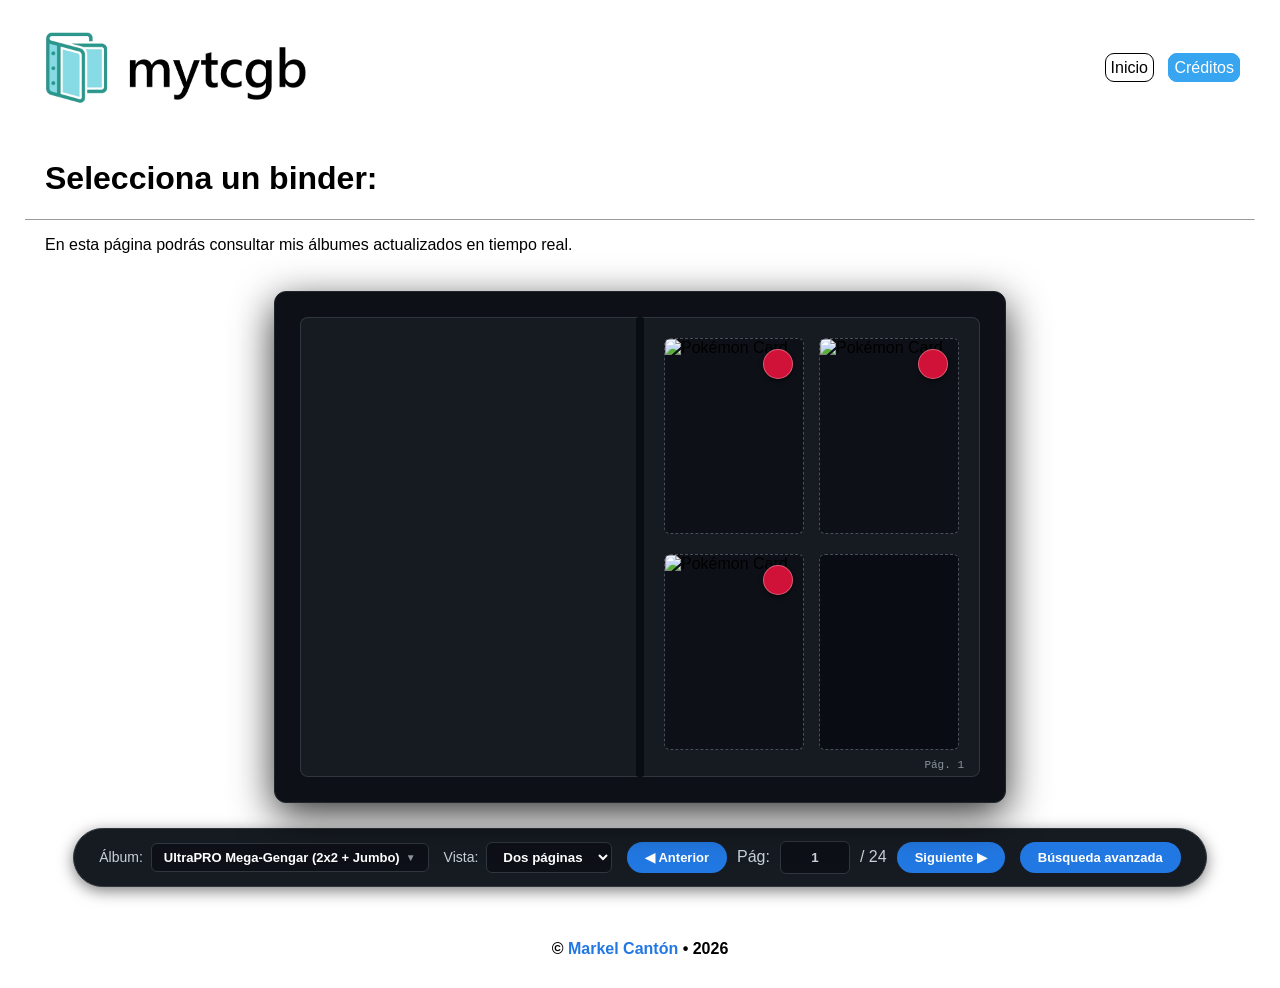
==== commit 93c7b0cd: "Updated project to v2.61 * feat: Added 'Description' to Albums" ====
--- a/index.html
+++ b/index.html
@@ -29,13 +29,11 @@
             <div class="binder-controls">
                 <div class="album-select-container">
                     <span>Álbum:</span>
-                    <!-- Botón visible para abrir el modal selector de álbum -->
                     <button type="button" id="open-album-modal-btn" class="editor-input" style="cursor: pointer; font-weight: bold; background: #0d1117; color: white; border: 1px solid #30363d; border-radius: 6px; padding: 6px 12px; display: flex; align-items: center; gap: 6px;">
                         <span id="album-selected-name">Gamegenic (2x2)</span>
                         <span style="font-size: 10px; color: #8b949e;">▼</span>
                     </button>
 
-                    <!-- Select oculto mantenido para compatibilidad interna -->
                     <select id="album-select" style="display: none;">
                         <option value="json/gamegenic2x2.json" data-grid="2x2" data-id="gamegenic">Gamegenic (2x2)</option>
                         <option value="json/ultrapro-megagengar-2x2.json" data-grid="2x2" data-id="megagengar">UltraPRO Mega-Gengar (2x2 + Jumbo)</option>
@@ -162,7 +160,6 @@
         </div>
     </div>
 
-    <!-- Modal Genérico para Selección (Álbum, Expansión, Idioma, Estado, Tipo/Rareza) -->
     <div id="generic-selector-modal" class="modal-overlay" style="display: none; z-index: 100000;">
         <div class="editor-modal-content" style="max-width: 750px; height: 85vh;">
             <div class="editor-modal-header">
--- a/css/binders.css
+++ b/css/binders.css
@@ -828,7 +828,6 @@
     border: 1px solid rgba(255, 255, 255, 0.3);
 }
 
-/* Alineación de la altura exacta de botones e inputs en Búsqueda avanzada */
 #open-expansion-modal-btn,
 #open-language-modal-btn,
 #open-condition-modal-btn,
@@ -843,7 +842,6 @@
     margin-bottom: 8px;
 }
 
-/* Efecto hover botón Álbum */
 #open-album-modal-btn:hover {
     border-color: #58a6ff !important;
     background: #161b22 !important;
@@ -972,7 +970,6 @@
     }
 }
 
-/* Estilos para el modal de selección en cuadrícula */
 .expansion-grid-card:hover {
     border-color: #58a6ff !important;
     background: #1f242c !important;
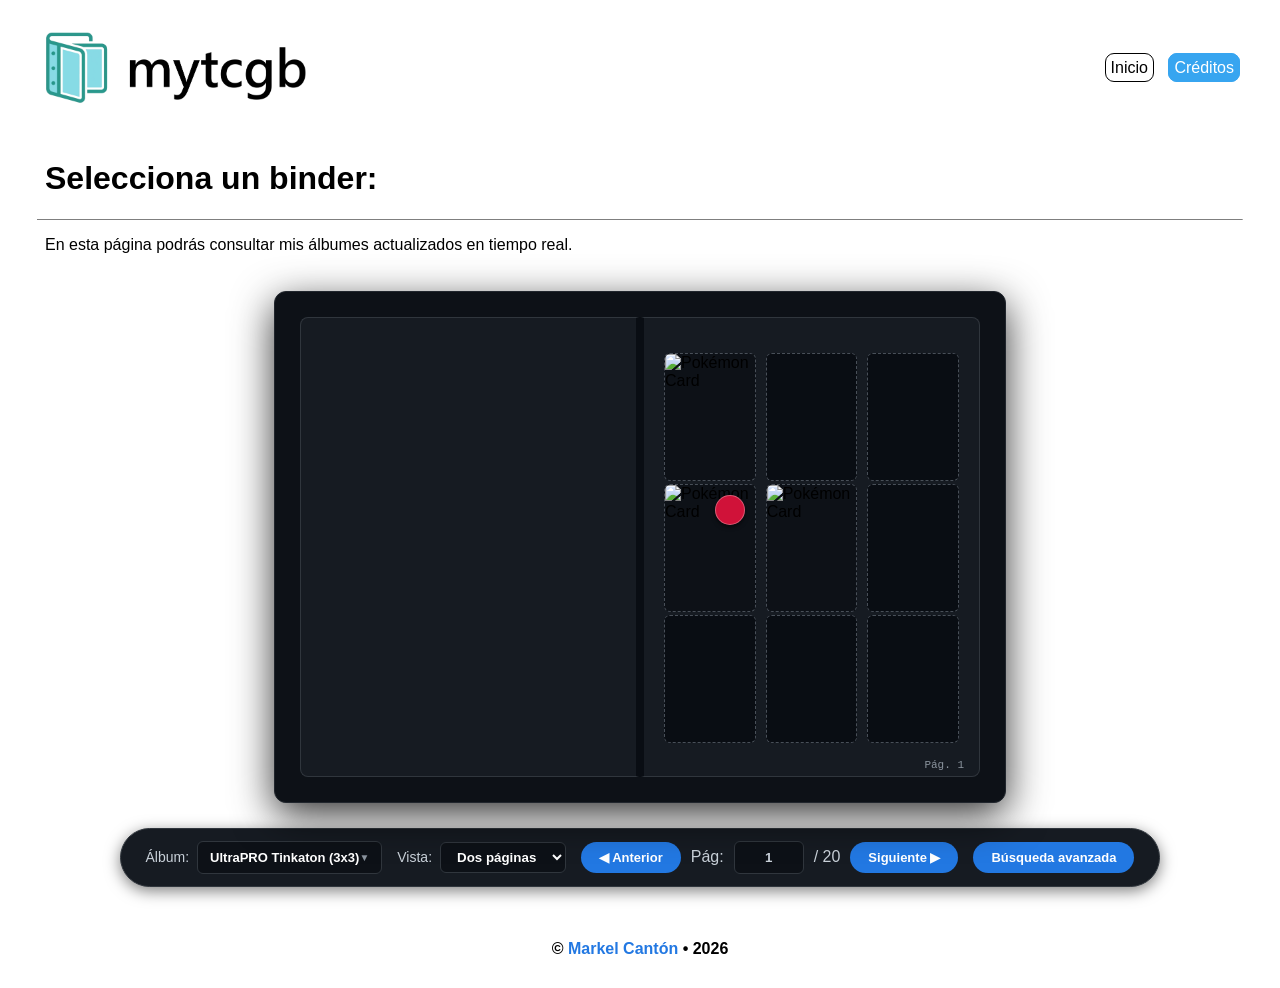
==== commit fb50e086: "Updated project to v2.62" ====
--- a/index.html
+++ b/index.html
@@ -29,7 +29,7 @@
             <div class="binder-controls">
                 <div class="album-select-container">
                     <span>Álbum:</span>
-                    <button type="button" id="open-album-modal-btn" class="editor-input" style="cursor: pointer; font-weight: bold; background: #0d1117; color: white; border: 1px solid #30363d; border-radius: 6px; padding: 6px 12px; display: flex; align-items: center; gap: 6px;">
+                    <button type="button" id="open-album-modal-btn" class="editor-input" style="cursor: pointer; font-weight: bold; background: #0d1117; color: white; border: 1px solid #30363d; border-radius: 6px; padding: 8px 12px; display: flex; align-items: center; justify-content: space-between; width: 100%;">
                         <span id="album-selected-name">Gamegenic (2x2)</span>
                         <span style="font-size: 10px; color: #8b949e;">▼</span>
                     </button>
--- a/css/style.css
+++ b/css/style.css
@@ -101,6 +101,25 @@
     border-radius: 15px;
 }
 
+.disclaimer {
+    padding-top: 7px;
+    font-size: 15px;
+}
+
+main hr.quiz {
+    border-color: lightgray;
+    size: 1;
+    margin-left: 30px;
+    margin-right: 30px;
+}
+
+main:not(.quiz) hr {
+    border-color: lightgray;
+    size: 1;
+    margin-left: 12px;
+    margin-right: 12px;
+}
+
 main a {
     color: #2278e2;
     text-decoration: none;
@@ -156,9 +175,9 @@
 main { animation-delay: 0.3s; }
 footer { animation-delay: 0.5s; }
 
-html, body {
+/*html, body {
     overflow-x: hidden;
-}
+}*/
 
 @media (max-width: 768px) {
     body {
--- a/css/binders.css
+++ b/css/binders.css
@@ -828,6 +828,19 @@
     border: 1px solid rgba(255, 255, 255, 0.3);
 }
 
+.search-result-card .card-status-dot {
+    position: absolute;
+    top: 8px;
+    right: 8px;
+    width: 24px;  /* Ligeramente más pequeño para el buscador */
+    height: 24px;
+    border-radius: 50%;
+    z-index: 10;
+    pointer-events: none;
+    box-shadow: 0 2px 4px rgba(0, 0, 0, 0.6);
+    border: 1px solid rgba(255, 255, 255, 0.4);
+}
+
 #open-expansion-modal-btn,
 #open-language-modal-btn,
 #open-condition-modal-btn,
@@ -978,4 +991,27 @@
 .expansion-grid-card.selected {
     background: rgba(46, 160, 67, 0.15) !important;
     border-color: #2ea043 !important;
-}+}
+
+/* --- Estilos para los estados (Mint, Near Mint, etc.) --- */
+.condition-badge {
+    display: inline-flex;
+    align-items: center;
+    justify-content: center;
+    padding: 3px 10px;
+    border-radius: 20px;
+    font-size: 11px;
+    font-weight: bold;
+    color: #ffffff;
+    text-transform: uppercase;
+    letter-spacing: 0.5px;
+    box-shadow: 0 2px 4px rgba(0, 0, 0, 0.4);
+}
+
+.condition-mt { background-color: #0ea5e9; } /* Mint - Azul cian */
+.condition-nm { background-color: #22c55e; } /* Near Mint - Verde */
+.condition-ex { background-color: #84cc16; } /* Excellent - Verde oliva/lima */
+.condition-gd { background-color: #eab308; color: #000000; } /* Good - Amarillo */
+.condition-lp { background-color: #f97316; } /* Light Played - Naranja */
+.condition-pl { background-color: #fb7185; } /* Played - Rosa/Rojo claro */
+.condition-po { background-color: #ef4444; } /* Poor - Rojo */
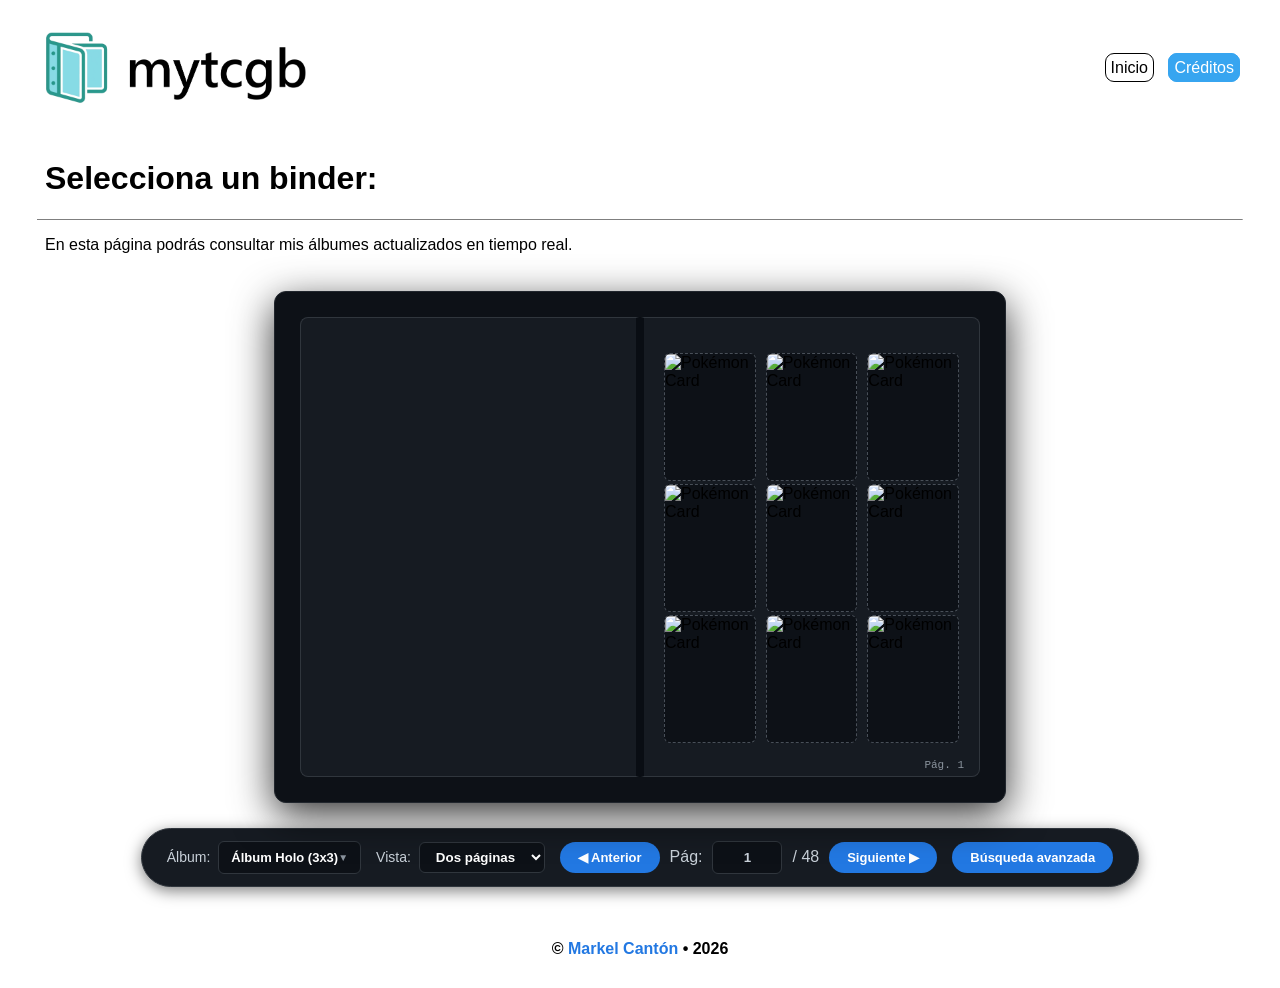
==== commit 7476358c: "Updated project to v2.7" ====
--- a/index.html
+++ b/index.html
@@ -78,6 +78,18 @@
         </div>
     </div>
 
+    <!-- MODAL DE VARIANTES: CADA VARIANTE EN SU PROPIO BOX CON SU BOTÓN CARDMARKET -->
+    <div id="variant-detail-modal" class="modal-overlay" style="display: none; z-index: 2500;">
+        <div class="editor-modal-content" style="max-width: 650px;">
+            <div class="editor-modal-header">
+                <h2 id="variant-modal-title">Variantes disponibles:</h2>
+                <span id="close-variant-modal" class="close-btn-editor">&times;</span>
+            </div>
+            <!-- Contenedor donde se insertarán verticalmente los boxes de cada variante -->
+            <div id="variant-boxes-container" class="editor-modal-body" style="gap: 15px; max-height: 70vh; overflow-y: auto;"></div>
+        </div>
+    </div>
+
     <div id="search-modal" class="modal-overlay" style="display: none;">
         <div class="editor-modal-content">
             <div class="editor-modal-header">
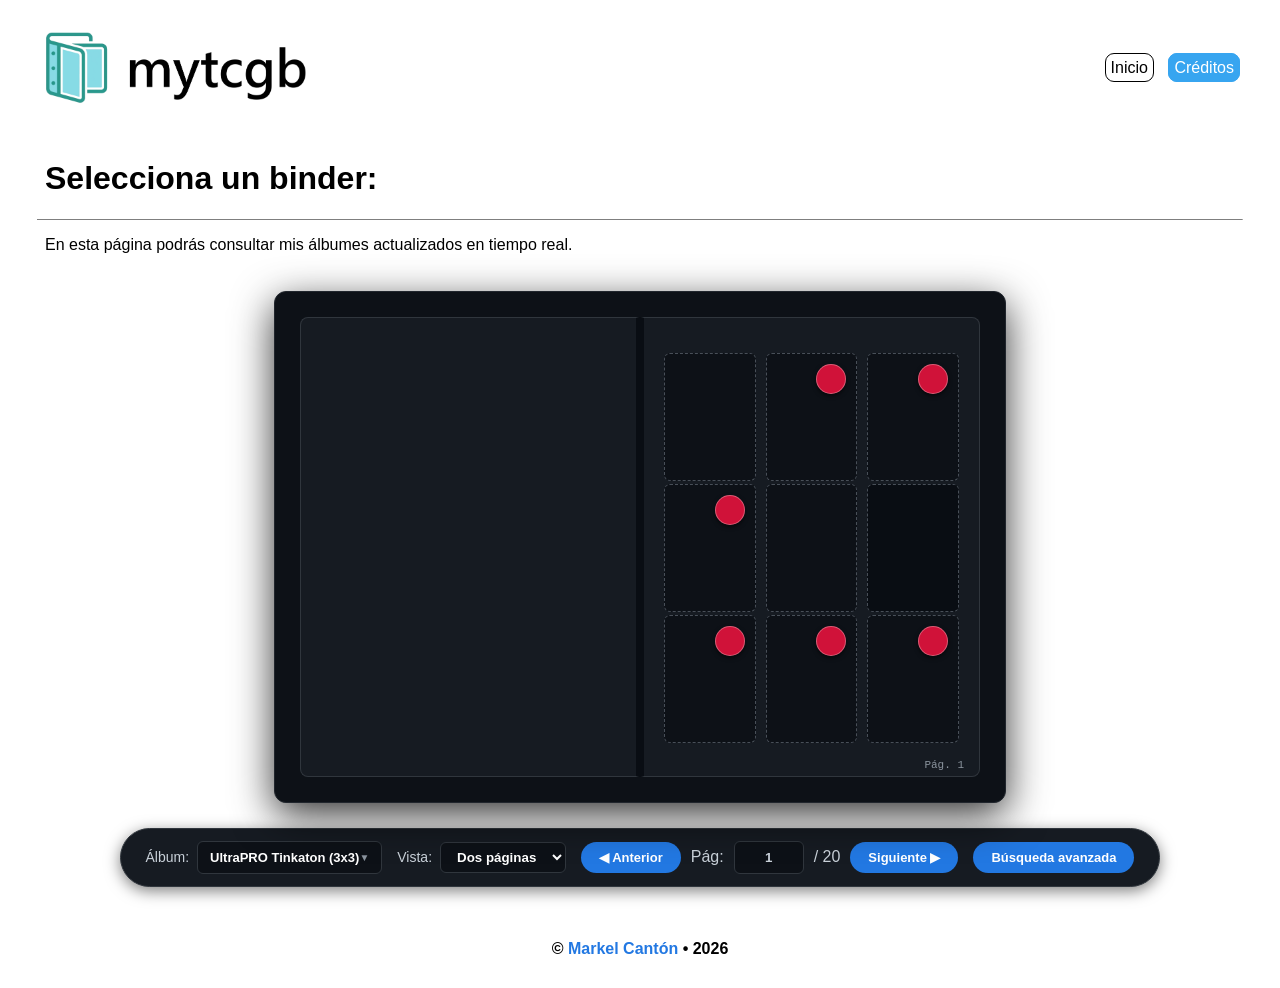
==== commit 17f02840: "Updated project to v2.71" ====
--- a/index.html
+++ b/index.html
@@ -77,15 +77,14 @@
             <div id="modal-body" class="modal-grid"></div>
         </div>
     </div>
-
-    <!-- MODAL DE VARIANTES: CADA VARIANTE EN SU PROPIO BOX CON SU BOTÓN CARDMARKET -->
+    
     <div id="variant-detail-modal" class="modal-overlay" style="display: none; z-index: 2500;">
         <div class="editor-modal-content" style="max-width: 650px;">
             <div class="editor-modal-header">
                 <h2 id="variant-modal-title">Variantes disponibles:</h2>
                 <span id="close-variant-modal" class="close-btn-editor">&times;</span>
             </div>
-            <!-- Contenedor donde se insertarán verticalmente los boxes de cada variante -->
+
             <div id="variant-boxes-container" class="editor-modal-body" style="gap: 15px; max-height: 70vh; overflow-y: auto;"></div>
         </div>
     </div>
--- a/css/binders.css
+++ b/css/binders.css
@@ -832,7 +832,7 @@
     position: absolute;
     top: 8px;
     right: 8px;
-    width: 24px;  /* Ligeramente más pequeño para el buscador */
+    width: 24px;
     height: 24px;
     border-radius: 50%;
     z-index: 10;
@@ -993,7 +993,6 @@
     border-color: #2ea043 !important;
 }
 
-/* --- Estilos para los estados (Mint, Near Mint, etc.) --- */
 .condition-badge {
     display: inline-flex;
     align-items: center;
@@ -1008,10 +1007,10 @@
     box-shadow: 0 2px 4px rgba(0, 0, 0, 0.4);
 }
 
-.condition-mt { background-color: #0ea5e9; } /* Mint - Azul cian */
-.condition-nm { background-color: #22c55e; } /* Near Mint - Verde */
-.condition-ex { background-color: #84cc16; } /* Excellent - Verde oliva/lima */
-.condition-gd { background-color: #eab308; color: #000000; } /* Good - Amarillo */
-.condition-lp { background-color: #f97316; } /* Light Played - Naranja */
-.condition-pl { background-color: #fb7185; } /* Played - Rosa/Rojo claro */
-.condition-po { background-color: #ef4444; } /* Poor - Rojo */+.condition-mt { background-color: #0ea5e9; }
+.condition-nm { background-color: #22c55e; }
+.condition-ex { background-color: #84cc16; }
+.condition-gd { background-color: #eab308; color: #000000; }
+.condition-lp { background-color: #f97316; }
+.condition-pl { background-color: #fb7185; }
+.condition-po { background-color: #ef4444; }
